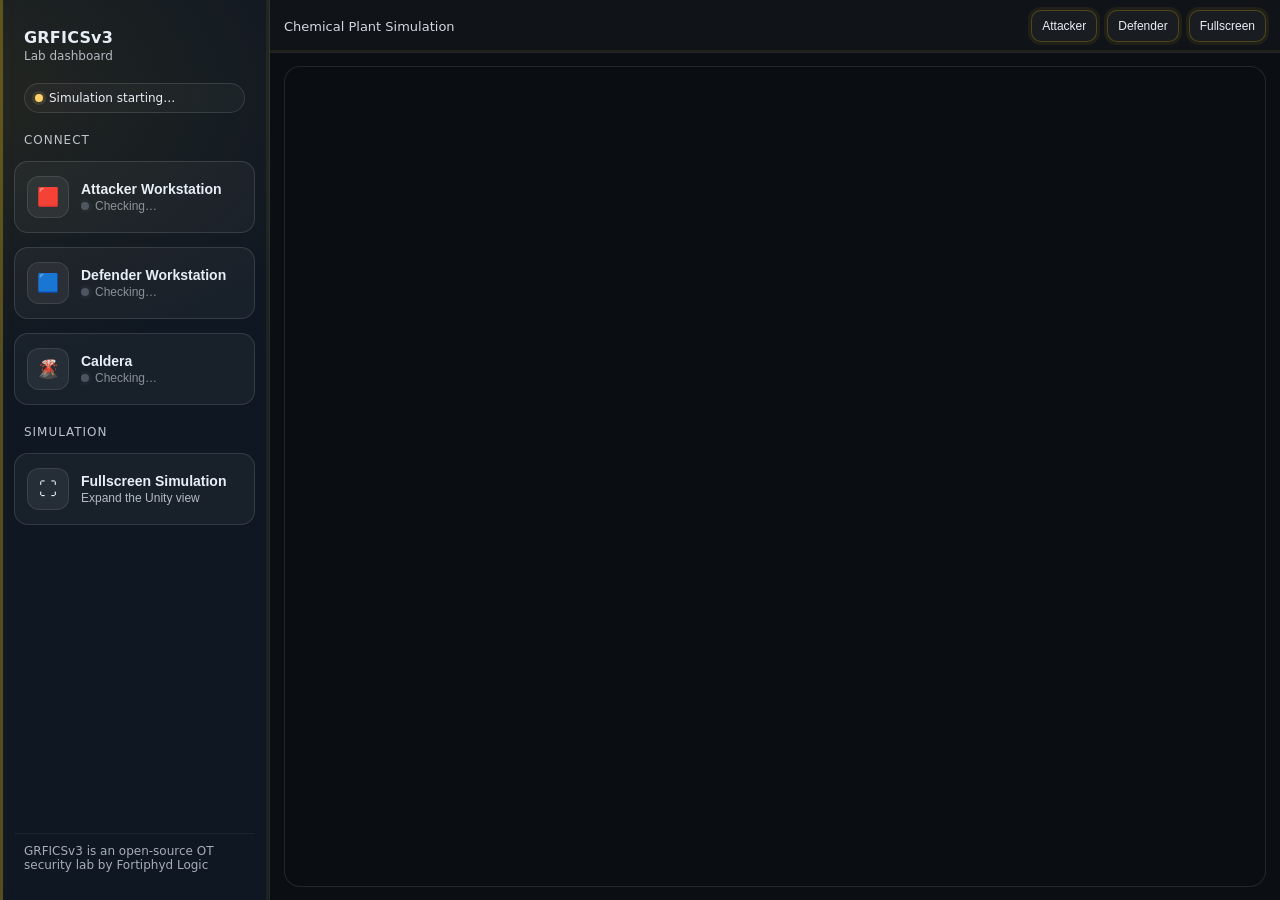
==== simulation/web_visualization/index.html @ d9b7590b "Merge pull request #35 from Fortiphyd/main pull latest main into wazuh work" ====
<!DOCTYPE html>
<html lang="en-us">
  <head>
    <meta charset="utf-8" />
    <meta http-equiv="Content-Type" content="text/html; charset=utf-8" />
    <meta name="viewport" content="width=device-width, initial-scale=1" />

    <title>GRFICSv3 OT Security Lab Dashboard</title>

    <!-- Keep your existing Unity assets -->
    <link rel="shortcut icon" href="TemplateData/favicon.ico" />
    <link rel="stylesheet" href="TemplateData/style.css" />
    <script src="TemplateData/UnityProgress.js"></script>
    <script src="Build/UnityLoader.js"></script>

    <style>
      /* --- Dashboard layout --- */
      html, body {
        height: 100%;
        margin: 0;
        background: #0b0f14;
        color: #e8eef6;
        font-family: system-ui, -apple-system, Segoe UI, Roboto, Arial, sans-serif;
      }

      :root{
          --accent: #d7b114;          /* Fortiphyd gold (tweak if needed) */
          --accent-soft: rgba(215,177,20,0.14);
          --accent-faint: rgba(215,177,20,0.08);
      }

      .app {
        display: flex;
        height: 100vh;
        width: 100vw;
        overflow: hidden;
      }

      .sidebar {
        position:relative;
        width: 270px;
        min-width: 240px;
        max-width: 320px;
        background:
          radial-gradient(800px 500px at -20% 10%, rgba(215,177,20,0.10), transparent 55%),
          #0f1722;
        border-right: 1px solid rgba(255,255,255,0.08);
        box-shadow: inset -3px 0 0 var(--accent-faint);
        padding: 18px 14px;
        box-sizing: border-box;
        display: flex;
        flex-direction: column;
        gap: 14px;
      }

      .sidebar::before{
        content: "";
        position: absolute;
        top: 0;
        left: 0;
        width: 3px;
        height: 100%;
        background: rgba(215,177,20,0.35);
        box-shadow: 0 0 14px rgba(215,177,20,0.10);
}

      .brand {
        display: flex;
        align-items: center;
        gap: 10px;
        padding: 10px 10px 6px 10px;
      }

      .brand .dot {
        width: 10px;
        height: 10px;
        border-radius: 50%;
        background: var(--accent);
        box-shadow: 0 0 0 3px var(--accent-soft);
      }

      .brand h1 {
        font-size: 16px;
        margin: 0;
        letter-spacing: 0.2px;
      }

      .brand p {
        margin: 2px 0 0 0;
        font-size: 12px;
        opacity: 0.75;
      }

      .section-title {
        font-size: 12px;
        opacity: 0.8;
        letter-spacing: 0.08em;
        text-transform: uppercase;
        margin: 6px 10px 0 10px;
      }

      .btn {
        appearance: none;
        border: 1px solid rgba(255,255,255,0.12);
        background: rgba(255,255,255,0.04);
        color: #e8eef6;
        border-radius: 14px;
        padding: 14px 12px;
        cursor: pointer;
        text-align: left;
        transition: transform 120ms ease, background 120ms ease, border-color 120ms ease;
        display: flex;
        gap: 12px;
        align-items: center;
        position: relative;
      }

      .btn:hover {
        transform: translateY(-1px);
        background: rgba(255,255,255,0.07);
        border-color: rgba(215,177,20,0.28);
        box-shadow: 0 0 0 3px var(--accent-faint);
      }

      .btn:active {
        transform: translateY(0px);
      }

      .icon {
        width: 40px;
        height: 40px;
        border-radius: 12px;
        display: grid;
        place-items: center;
        flex: 0 0 40px;
        background: rgba(255,255,255,0.06);
        border: 1px solid rgba(255,255,255,0.10);
        font-size: 18px;
      }

      .btn .meta {
        display: flex;
        flex-direction: column;
        gap: 2px;
        min-width: 0;
        flex: 1;
      }

      .btn .meta .label {
        font-weight: 650;
        font-size: 14px;
        line-height: 1.2;
      }

      .btn .meta .hint {
        font-size: 12px;
        opacity: 0.75;
        overflow: hidden;
        text-overflow: ellipsis;
        white-space: nowrap;
      }

      .pill {
        display: inline-flex;
        align-items: center;
        gap: 6px;
        font-size: 12px;
        padding: 7px 10px;
        border-radius: 999px;
        border: 1px solid rgba(255,255,255,0.12);
        background: rgba(255,255,255,0.03);
        margin: 0 10px;
      }

      .pill .status-dot {
        width: 8px;
        height: 8px;
        border-radius: 50%;
        background: #ffd166;
        box-shadow: 0 0 0 3px rgba(255,209,102,0.12);
      }

      /* --- Tool status chip inside buttons --- */
      .tool-status {
        display: inline-flex;
        align-items: center;
        gap: 6px;
        font-size: 12px;
        opacity: 0.85;
        white-space: nowrap;
      }

      .tool-dot {
        width: 8px;
        height: 8px;
        border-radius: 50%;
        background: #6b7280; /* default gray */
        box-shadow: 0 0 0 3px rgba(107,114,128,0.12);
      }

      .tool-status-text {
        font-size: 12px;
        opacity: 0.85;
      }

      .sidebar-footer {
        margin-top: auto;
        padding: 10px;
        font-size: 12px;
        opacity: 0.7;
        border-top: 1px solid rgba(255,255,255,0.08);
      }

      /* --- Main area (Unity) --- */
      .main {
        flex: 1;
        display: flex;
        flex-direction: column;
        min-width: 0;
      }

      .topbar {
        height: 52px;
        display: flex;
        align-items: center;
        justify-content: space-between;
        padding: 0 14px;
        border-bottom: 1px solid rgba(255,255,255,0.08);
        box-shadow: inset 0 -2px 0 var(--accent-faint);
        background: rgba(255,255,255,0.02);
      }

      .topbar .title {
        font-size: 13px;
        opacity: 0.9;
      }

      .topbar .actions {
        display: flex;
        gap: 10px;
        align-items: center;
      }

      .small-btn {
        border: 1px solid rgba(255,255,255,0.12);
        border-color: rgba(215,177,20,0.28);
        box-shadow: 0 0 0 3px var(--accent-faint);
        background: rgba(255,255,255,0.04);
        color: #e8eef6;
        border-radius: 10px;
        padding: 8px 10px;
        cursor: pointer;
        font-size: 12px;
        transition: background 120ms ease, border-color 120ms ease;
      }

      .small-btn:hover {
        background: rgba(255,255,255,0.07);
        border-color: rgba(255,255,255,0.18);
      }

      .unity-wrap {
        flex: 1;
        min-height: 0;
        display: flex;
        align-items: center;
        justify-content: center;
        padding: 14px;
        box-sizing: border-box;
      }

      /* Make Unity fill available space */
      #unityContainer {
        width: 100%;
        height: 100%;
        max-width: 1400px;
        max-height: 900px;
        border-radius: 16px;
        overflow: hidden;
        border: 1px solid rgba(255,255,255,0.10);
        background: #0a0d12;
      }

      /* Optional: on very wide screens, allow full stretch */
      @media (min-width: 1400px) {
        #unityContainer {
          max-width: none;
          max-height: none;
        }
      }

      /* Mobile-ish: sidebar becomes top bar */
      @media (max-width: 860px) {
        .app {
          flex-direction: column;
        }
        .sidebar {
          width: 100%;
          max-width: none;
          border-right: none;
          border-bottom: 1px solid rgba(255,255,255,0.08);
          flex-direction: row;
          flex-wrap: wrap;
          align-items: center;
        }
        .sidebar-footer {
          display: none;
        }
      }
    </style>

<script>
  var unityInstance = null;

  const toolEndpoints = {
    "localhost": {
      attacker: "http://localhost:6088/",
      defender: "http://localhost:6080/",
      caldera:  "http://localhost:8888/"
    },
    "127.0.0.1": {
      attacker: "http://127.0.0.1:6088/",
      defender: "http://127.0.0.1:6080/",
      caldera:  "http://127.0.0.1:8888/"
    },
    "192.168.95.45": {
      attacker: "http://192.168.90.6:6080/",
      defender: "http://192.168.95.5:6080/",
      caldera:  "http://192.168.90.250:8888/"
    }
  };

  function openTool(name) {
    const host = window.location.hostname;
    const endpoints = toolEndpoints[host] || toolEndpoints["localhost"];
    const url = endpoints[name];

    if (!url) {
      alert(`No URL configured for ${name} on host ${host}`);
      return;
    }

    window.open(url, "_blank", "noopener,noreferrer");
  }

  function getToolUrl(name) {
    const host = window.location.hostname;
    const endpoints = toolEndpoints[host] || toolEndpoints["localhost"];
    return endpoints[name] || null;
  }

  function setStatus(text, color) {
    const label = document.getElementById("statusLabel");
    const dot = document.getElementById("statusDot");
    if (label) label.textContent = text;
    if (dot && color) dot.style.background = color;
  }

  // ---- Tool status polling (stable + no flicker) ----

  // Tuning knobs
  const POLL_MS_STABLE = 6000;   // when stable, check less often
  const POLL_MS_UNSTABLE = 1500; // when starting/flapping, check more often
  const STREAK_TO_CHANGE = 2;    // require 2 consecutive results to flip state

  const toolState = {
    attacker: { current: null, okStreak: 0, failStreak: 0 },
    defender: { current: null, okStreak: 0, failStreak: 0 },
    caldera:  { current: null, okStreak: 0, failStreak: 0 },
  };

  function setToolStatus(toolName, ok, detailText) {
    const dot = document.getElementById(`${toolName}Dot`);
    const text = document.getElementById(`${toolName}Text`);
    if (!dot || !text) return;

    if (ok === true) {
      dot.style.background = "#37d67a";
      dot.style.boxShadow = "0 0 0 3px rgba(55,214,122,0.12)";
      text.textContent = detailText || "Reachable";
    } else if (ok === false) {
      dot.style.background = "#ffd166"; // yellow for "Starting…"
      dot.style.boxShadow = "0 0 0 3px rgba(255,209,102,0.12)";
      text.textContent = detailText || "Starting…";
    } else {
      dot.style.background = "#6b7280"; // gray for unknown/checking
      dot.style.boxShadow = "0 0 0 3px rgba(107,114,128,0.12)";
      text.textContent = detailText || "Checking…";
    }
  }

  async function checkTool(name) {
    const url = getToolUrl(name);
    if (!url) {
      return false;
    }

    try {
      const ctrl = new AbortController();
      const t = setTimeout(() => ctrl.abort(), 900);

      await fetch(url, {
        mode: "no-cors",
        cache: "no-store",
        signal: ctrl.signal
      });

      clearTimeout(t);
      return true;
    } catch {
      return false;
    }
  }

  function applyStabilizedResult(name, okNow) {
    const s = toolState[name];

    if (okNow) {
      s.okStreak += 1;
      s.failStreak = 0;
    } else {
      s.failStreak += 1;
      s.okStreak = 0;
    }

    // Only flip state after we see a streak
    if (okNow && s.current !== true && s.okStreak >= STREAK_TO_CHANGE) {
      s.current = true;
      setToolStatus(name, true, "Reachable");
    } else if (!okNow && s.current !== false && s.failStreak >= STREAK_TO_CHANGE) {
      s.current = false;
      setToolStatus(name, false, "Starting…");
    } else if (s.current === null) {
      // Only show "Checking…" while we don't have enough signal yet
      setToolStatus(name, null, "Checking…");
    }
  }

  function anyUnstable() {
    return Object.values(toolState).some(s => s.current !== true);
  }

  async function pollOnce() {
    const [attOk, defOk, calOk] = await Promise.all([
      checkTool("attacker"),
      checkTool("defender"),
      checkTool("caldera"),
    ]);

    applyStabilizedResult("attacker", attOk);
    applyStabilizedResult("defender", defOk);
    applyStabilizedResult("caldera",  calOk);

    const next = anyUnstable() ? POLL_MS_UNSTABLE : POLL_MS_STABLE;
    setTimeout(pollOnce, next);
  }

const SIM_POLL_MS = 3000;

  function isValidJson(text) {
    try {
      const obj = JSON.parse(text);
      // Basic sanity: must be a non-null object or array
      return obj !== null && (typeof obj === "object");
    } catch {
      return false;
    }
  }

  async function checkSimulationJson() {
    try {
      const res = await fetch("/data/index.php", { cache: "no-store" });
      if (!res.ok) return false;

      const text = await res.text();
      return isValidJson(text);
    } catch {
      return false;
    }
  }

  // Updates the main pill ONLY when it changes (prevents flicker)
  let simLastState = null; // null=unknown, true=running, false=not running
  async function refreshSimulationStatus() {
    const ok = await checkSimulationJson();

    if (ok === simLastState) return; // no change, don't touch UI

    simLastState = ok;
    if (ok) {
      setStatus("Simulation running", "#37d67a");
    } else {
      // Pick wording you like; this reads well during boot/restarts
      setStatus("Simulation starting…", "#ffd166");
    }
  }

  // ---- One load handler: init everything ----
  window.addEventListener("load", function () {
    // Tool indicators start calm
    setToolStatus("attacker", null, "Checking…");
    setToolStatus("defender", null, "Checking…");
    pollOnce();

    refreshSimulationStatus();
    setInterval(refreshSimulationStatus, SIM_POLL_MS);

    // Unity init
    unityInstance = UnityLoader.instantiate(
      "unityContainer",
      "Build/ChemicalPlant.json",
      { onProgress: UnityProgress }
    );

    setStatus("Simulation loading…", "#ffd166");

    // Simple baseline: mark running after a short delay
  });
</script>


  </head>

  <body>
    <div class="app">
      <!-- Left navigation -->
      <aside class="sidebar">
        <div class="brand">
          <div>
            <h1>GRFICSv3</h1>
            <p>Lab dashboard</p>
          </div>
        </div>

        <div class="pill" title="Basic state indicator (Unity load progress still shown in the canvas)">
          <span id="statusDot" class="status-dot"></span>
          <span id="statusLabel">Starting…</span>
        </div>

        <div class="section-title">Connect</div>

        <button class="btn" onclick="openTool('attacker')">
          <div class="icon">🟥</div>
          <div class="meta">
            <div class="label">Attacker Workstation</div>
            <div class="hint">
              <span class="tool-status">
                <span id="attackerDot" class="tool-dot"></span>
                <span id="attackerText" class="tool-status-text">Checking…</span>
              </span>
            </div>
          </div>
        </button>

        <button class="btn" onclick="openTool('defender')">
          <div class="icon">🟦</div>
          <div class="meta">
            <div class="label">Defender Workstation</div>
            <div class="hint">
              <span class="tool-status">
                <span id="defenderDot" class="tool-dot"></span>
                <span id="defenderText" class="tool-status-text">Checking…</span>
              </span>
            </div>
          </div>
        </button>

        <button class="btn" onclick="openTool('caldera')">
          <div class="icon">🌋</div>
          <div class="meta">
            <div class="label">Caldera</div>
            <div class="hint">
              <span class="tool-status">
                <span id="calderaDot" class="tool-dot"></span>
                <span id="calderaText" class="tool-status-text">Checking…</span>
              </span>
            </div>
          </div>
        </button>

        <div class="section-title">Simulation</div>

        <button class="btn" onclick="unityInstance && unityInstance.SetFullscreen(1)">
          <div class="icon">⛶</div>
          <div class="meta">
            <div class="label">Fullscreen Simulation</div>
            <div class="hint">Expand the Unity view</div>
          </div>
        </button>

        <div class="sidebar-footer">
          GRFICSv3 is an open-source OT security lab by Fortiphyd Logic
        </div>
      </aside>

      <!-- Main content (Unity focus) -->
      <main class="main">
        <div class="topbar">
          <div class="title">Chemical Plant Simulation</div>
          <div class="actions">
            <button class="small-btn" onclick="openTool('attacker')">Attacker</button>
            <button class="small-btn" onclick="openTool('defender')">Defender</button>
            <button class="small-btn" onclick="unityInstance && unityInstance.SetFullscreen(1)">Fullscreen</button>
          </div>
        </div>

        <div class="unity-wrap">
          <div id="unityContainer"></div>
        </div>
      </main>
    </div>

  </body>
</html>
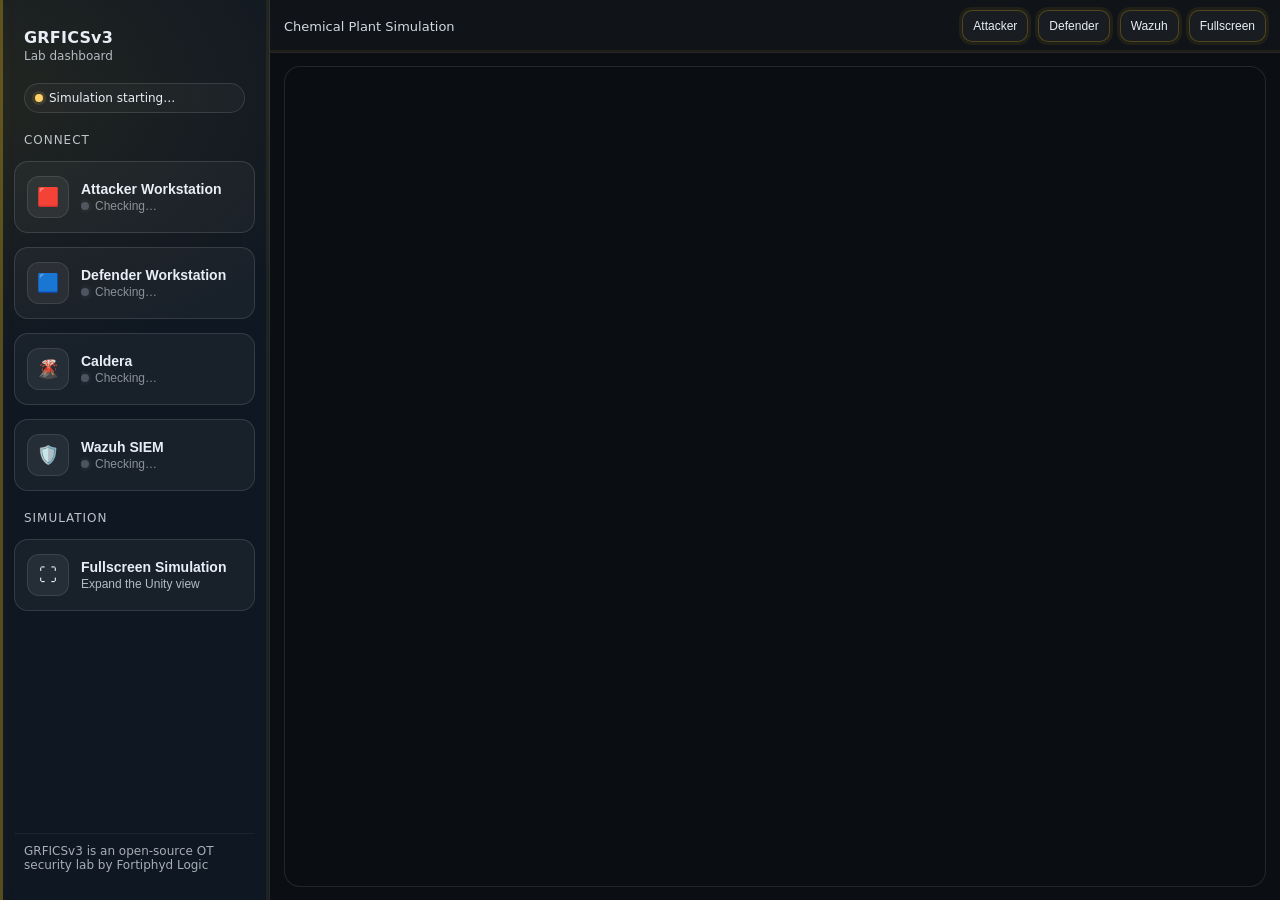
==== commit 87bc78ac: "add Wazuh SIEM button to lab dashboard Adds a Wazuh sidebar button (with live status polling) and to" ====
--- a/simulation/web_visualization/index.html
+++ b/simulation/web_visualization/index.html
@@ -316,17 +316,20 @@
     "localhost": {
       attacker: "http://localhost:6088/",
       defender: "http://localhost:6080/",
-      caldera:  "http://localhost:8888/"
+      caldera:  "http://localhost:8888/",
+      wazuh:    "http://localhost:5601/"
     },
     "127.0.0.1": {
       attacker: "http://127.0.0.1:6088/",
       defender: "http://127.0.0.1:6080/",
-      caldera:  "http://127.0.0.1:8888/"
+      caldera:  "http://127.0.0.1:8888/",
+      wazuh:    "http://127.0.0.1:5601/"
     },
     "192.168.95.45": {
       attacker: "http://192.168.90.6:6080/",
       defender: "http://192.168.95.5:6080/",
-      caldera:  "http://192.168.90.250:8888/"
+      caldera:  "http://192.168.90.250:8888/",
+      wazuh:    "http://192.168.90.20:5601/"
     }
   };
 
@@ -367,6 +370,7 @@
     attacker: { current: null, okStreak: 0, failStreak: 0 },
     defender: { current: null, okStreak: 0, failStreak: 0 },
     caldera:  { current: null, okStreak: 0, failStreak: 0 },
+    wazuh:    { current: null, okStreak: 0, failStreak: 0 },
   };
 
   function setToolStatus(toolName, ok, detailText) {
@@ -441,15 +445,17 @@
   }
 
   async function pollOnce() {
-    const [attOk, defOk, calOk] = await Promise.all([
+    const [attOk, defOk, calOk, wazOk] = await Promise.all([
       checkTool("attacker"),
       checkTool("defender"),
       checkTool("caldera"),
+      checkTool("wazuh"),
     ]);
 
     applyStabilizedResult("attacker", attOk);
     applyStabilizedResult("defender", defOk);
     applyStabilizedResult("caldera",  calOk);
+    applyStabilizedResult("wazuh",    wazOk);
 
     const next = anyUnstable() ? POLL_MS_UNSTABLE : POLL_MS_STABLE;
     setTimeout(pollOnce, next);
@@ -500,6 +506,7 @@
     // Tool indicators start calm
     setToolStatus("attacker", null, "Checking…");
     setToolStatus("defender", null, "Checking…");
+    setToolStatus("wazuh",    null, "Checking…");
     pollOnce();
 
     refreshSimulationStatus();
@@ -578,6 +585,19 @@
           </div>
         </button>
 
+        <button class="btn" onclick="openTool('wazuh')">
+          <div class="icon">🛡️</div>
+          <div class="meta">
+            <div class="label">Wazuh SIEM</div>
+            <div class="hint">
+              <span class="tool-status">
+                <span id="wazuhDot" class="tool-dot"></span>
+                <span id="wazuhText" class="tool-status-text">Checking…</span>
+              </span>
+            </div>
+          </div>
+        </button>
+
         <div class="section-title">Simulation</div>
 
         <button class="btn" onclick="unityInstance && unityInstance.SetFullscreen(1)">
@@ -600,6 +620,7 @@
           <div class="actions">
             <button class="small-btn" onclick="openTool('attacker')">Attacker</button>
             <button class="small-btn" onclick="openTool('defender')">Defender</button>
+            <button class="small-btn" onclick="openTool('wazuh')">Wazuh</button>
             <button class="small-btn" onclick="unityInstance && unityInstance.SetFullscreen(1)">Fullscreen</button>
           </div>
         </div>
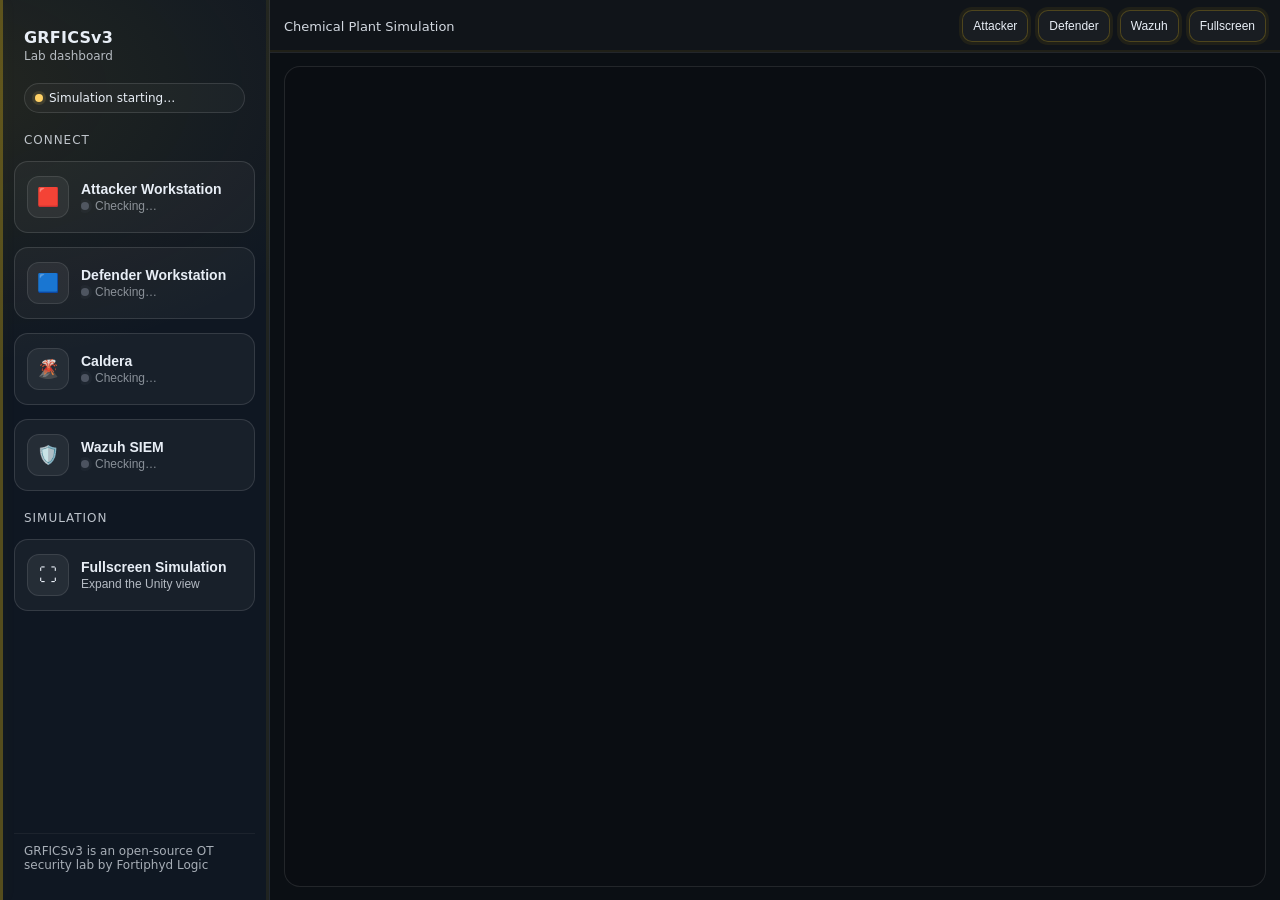
==== commit 95a0be89: "Merge remote-tracking branch 'upstream/main'" ====
--- a/simulation/web_visualization/index.html
+++ b/simulation/web_visualization/index.html
@@ -8,7 +8,7 @@
     <title>GRFICSv3 OT Security Lab Dashboard</title>
 
     <!-- Keep your existing Unity assets -->
-    <link rel="shortcut icon" href="TemplateData/favicon.ico" />
+    <link rel="icon" type="image/png" href="TemplateData/D_lock.png" />
     <link rel="stylesheet" href="TemplateData/style.css" />
     <script src="TemplateData/UnityProgress.js"></script>
     <script src="Build/UnityLoader.js"></script>
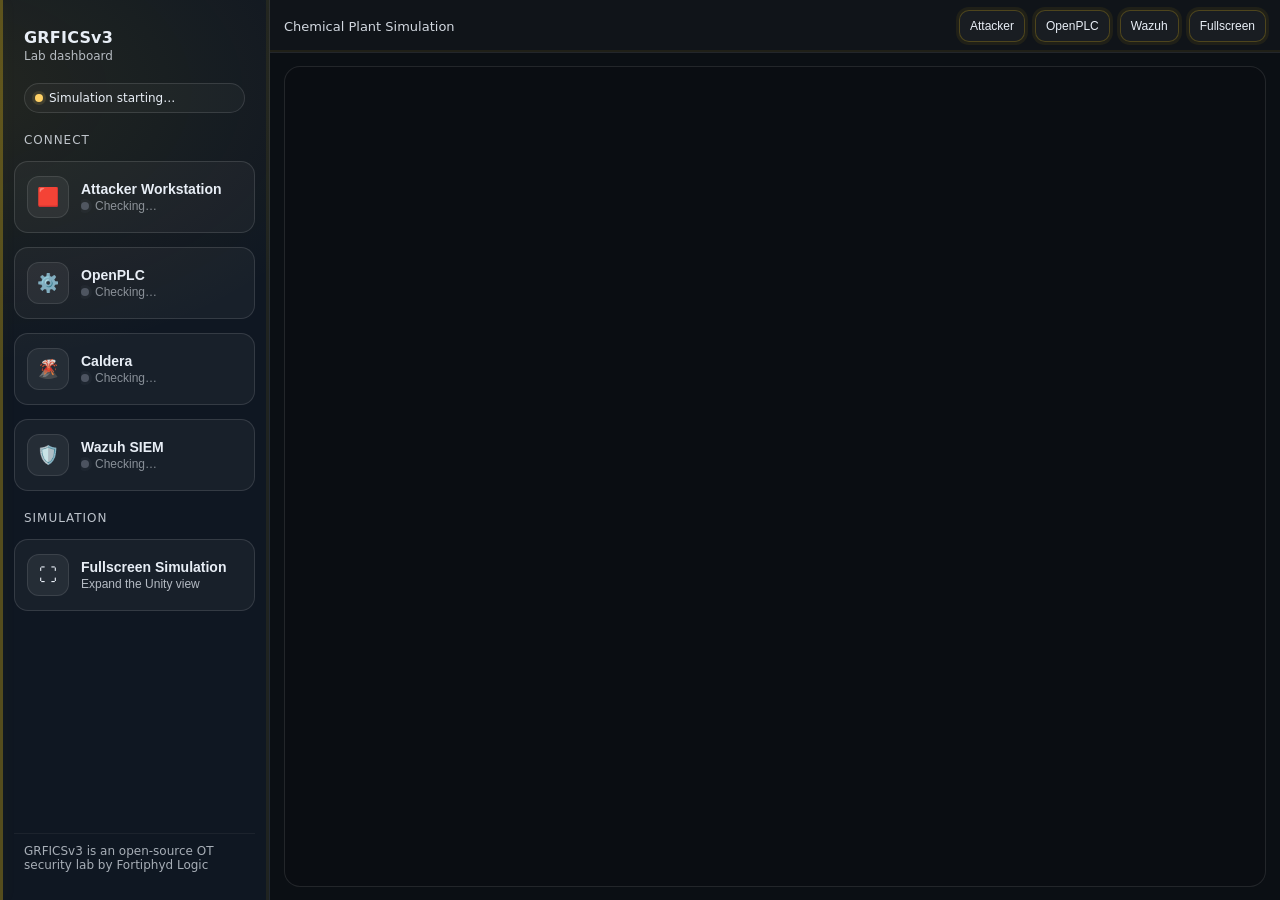
==== commit 113cb2f7: "Link dashboard to OpenPLC" ====
--- a/simulation/web_visualization/index.html
+++ b/simulation/web_visualization/index.html
@@ -315,27 +315,48 @@
   const toolEndpoints = {
     "localhost": {
       attacker: "http://localhost:6088/",
-      defender: "http://localhost:6080/",
+      plc:      "http://localhost:8080/dashboard",
       caldera:  "http://localhost:8888/",
       wazuh:    "http://localhost:5601/"
     },
     "127.0.0.1": {
       attacker: "http://127.0.0.1:6088/",
-      defender: "http://127.0.0.1:6080/",
+      plc:      "http://127.0.0.1:8080/dashboard",
       caldera:  "http://127.0.0.1:8888/",
       wazuh:    "http://127.0.0.1:5601/"
-    },
-    "192.168.95.45": {
-      attacker: "http://192.168.90.6:6080/",
-      defender: "http://192.168.95.5:6080/",
-      caldera:  "http://192.168.90.250:8888/",
-      wazuh:    "http://192.168.90.20:5601/"
     }
   };
+
+  function defaultHostEndpoints(host) {
+    const port = window.location.port;
+    if (port && port !== "80" && port !== "443") {
+      return null;
+    }
+    return toolEndpoints[host] || null;
+  }
+
+  function internalToolEndpoints(host) {
+    const match = /^192\.168\.(\d+)\.45$/.exec(host);
+    if (!match) return null;
+
+    const icsOctet = Number(match[1]);
+    if (!Number.isInteger(icsOctet) || icsOctet <= 5 || icsOctet > 254) {
+      return null;
+    }
+
+    const icsPrefix = `192.168.${icsOctet}`;
+    const dmzPrefix = `192.168.${icsOctet - 5}`;
+    return {
+      attacker: `http://${dmzPrefix}.6:6080/`,
+      plc:      `http://${icsPrefix}.2:8080/dashboard`,
+      caldera:  `http://${dmzPrefix}.250:8888/`,
+      wazuh:    `http://${dmzPrefix}.20:5601/`
+    };
+  }
 
   function openTool(name) {
     const host = window.location.hostname;
-    const endpoints = toolEndpoints[host] || toolEndpoints["localhost"];
+    const endpoints = defaultHostEndpoints(host) || internalToolEndpoints(host) || externalToolEndpoints();
     const url = endpoints[name];
 
     if (!url) {
@@ -348,9 +369,29 @@
 
   function getToolUrl(name) {
     const host = window.location.hostname;
-    const endpoints = toolEndpoints[host] || toolEndpoints["localhost"];
+    const endpoints = defaultHostEndpoints(host) || internalToolEndpoints(host) || externalToolEndpoints();
     return endpoints[name] || null;
   }
+
+  function externalToolEndpoints() {
+    const host = window.location.hostname || "localhost";
+    const port = Number(window.location.port || "80");
+    let offset = 0;
+    if (port >= 12080) {
+      offset = 10000 + (port - 12080);
+    } else if (port >= 10080) {
+      offset = port - 80;
+    }
+    return {
+      attacker: `http://${host}:${6088 + offset}/`,
+      plc:      `http://${host}:${8080 + offset}/dashboard`,
+      caldera:  `http://${host}:${8888 + offset}/`,
+      wazuh:    `http://${host}:${5601 + offset}/`
+    };
+  }
+
+  window.openTool = openTool;
+  window.getToolUrl = getToolUrl;
 
   function setStatus(text, color) {
     const label = document.getElementById("statusLabel");
@@ -368,7 +409,7 @@
 
   const toolState = {
     attacker: { current: null, okStreak: 0, failStreak: 0 },
-    defender: { current: null, okStreak: 0, failStreak: 0 },
+    plc:      { current: null, okStreak: 0, failStreak: 0 },
     caldera:  { current: null, okStreak: 0, failStreak: 0 },
     wazuh:    { current: null, okStreak: 0, failStreak: 0 },
   };
@@ -447,13 +488,13 @@
   async function pollOnce() {
     const [attOk, defOk, calOk, wazOk] = await Promise.all([
       checkTool("attacker"),
-      checkTool("defender"),
+      checkTool("plc"),
       checkTool("caldera"),
       checkTool("wazuh"),
     ]);
 
     applyStabilizedResult("attacker", attOk);
-    applyStabilizedResult("defender", defOk);
+    applyStabilizedResult("plc",      defOk);
     applyStabilizedResult("caldera",  calOk);
     applyStabilizedResult("wazuh",    wazOk);
 
@@ -505,7 +546,8 @@
   window.addEventListener("load", function () {
     // Tool indicators start calm
     setToolStatus("attacker", null, "Checking…");
-    setToolStatus("defender", null, "Checking…");
+    setToolStatus("plc",      null, "Checking…");
+    setToolStatus("caldera",  null, "Checking…");
     setToolStatus("wazuh",    null, "Checking…");
     pollOnce();
 
@@ -559,14 +601,14 @@
           </div>
         </button>
 
-        <button class="btn" onclick="openTool('defender')">
-          <div class="icon">🟦</div>
+        <button class="btn" onclick="openTool('plc')">
+          <div class="icon">⚙️</div>
           <div class="meta">
-            <div class="label">Defender Workstation</div>
+            <div class="label">OpenPLC</div>
             <div class="hint">
               <span class="tool-status">
-                <span id="defenderDot" class="tool-dot"></span>
-                <span id="defenderText" class="tool-status-text">Checking…</span>
+                <span id="plcDot" class="tool-dot"></span>
+                <span id="plcText" class="tool-status-text">Checking…</span>
               </span>
             </div>
           </div>
@@ -619,7 +661,7 @@
           <div class="title">Chemical Plant Simulation</div>
           <div class="actions">
             <button class="small-btn" onclick="openTool('attacker')">Attacker</button>
-            <button class="small-btn" onclick="openTool('defender')">Defender</button>
+            <button class="small-btn" onclick="openTool('plc')">OpenPLC</button>
             <button class="small-btn" onclick="openTool('wazuh')">Wazuh</button>
             <button class="small-btn" onclick="unityInstance && unityInstance.SetFullscreen(1)">Fullscreen</button>
           </div>
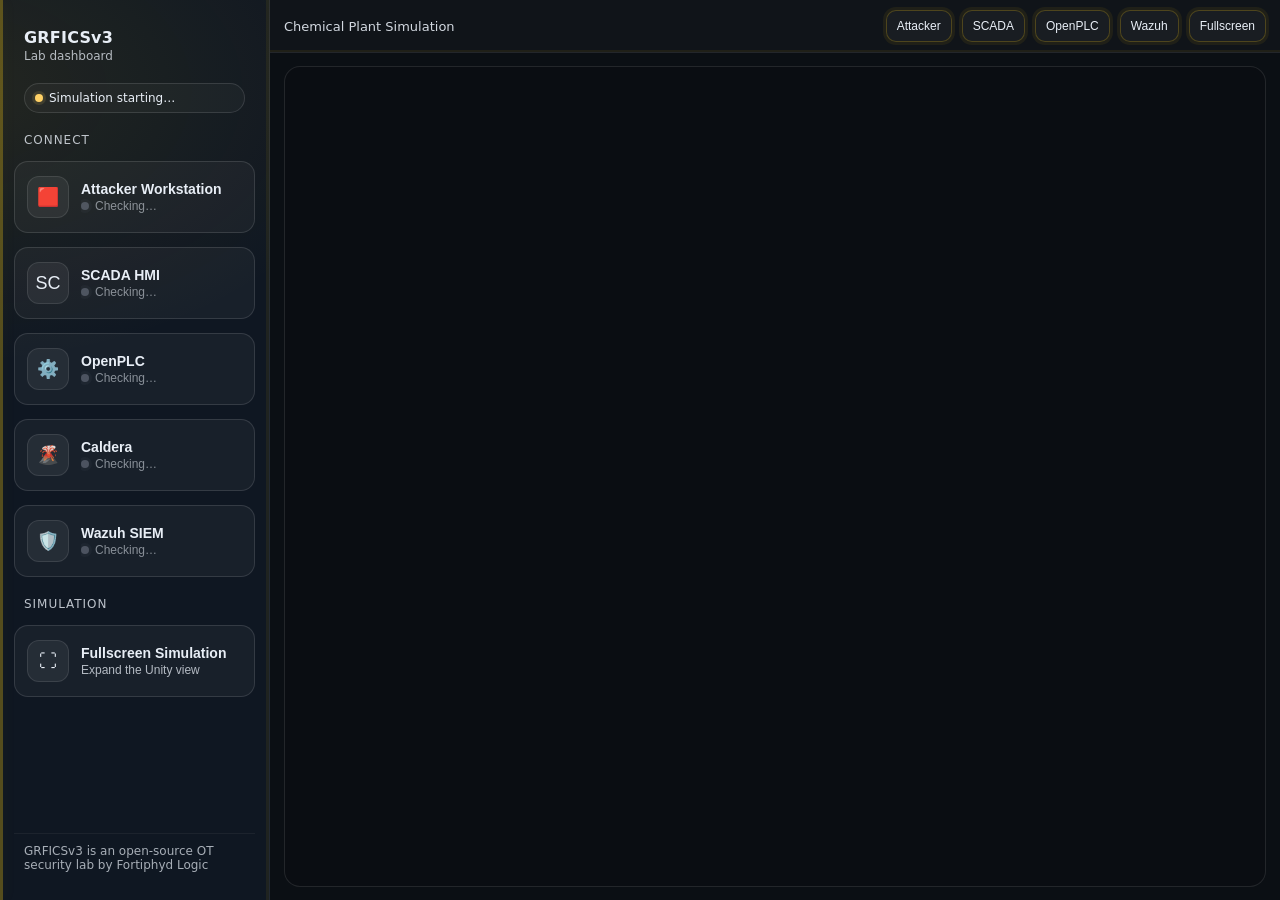
==== commit 4089fb45: "Harden multi-session lab recovery" ====
--- a/simulation/web_visualization/index.html
+++ b/simulation/web_visualization/index.html
@@ -315,12 +315,14 @@
   const toolEndpoints = {
     "localhost": {
       attacker: "http://localhost:6088/",
+      scada:    "http://localhost:6081/",
       plc:      "http://localhost:8080/dashboard",
       caldera:  "http://localhost:8888/",
       wazuh:    "http://localhost:5601/"
     },
     "127.0.0.1": {
       attacker: "http://127.0.0.1:6088/",
+      scada:    "http://127.0.0.1:6081/",
       plc:      "http://127.0.0.1:8080/dashboard",
       caldera:  "http://127.0.0.1:8888/",
       wazuh:    "http://127.0.0.1:5601/"
@@ -348,6 +350,7 @@
     const dmzPrefix = `192.168.${icsOctet - 5}`;
     return {
       attacker: `http://${dmzPrefix}.6:6080/`,
+      scada:    `http://${dmzPrefix}.107:8080/`,
       plc:      `http://${icsPrefix}.2:8080/dashboard`,
       caldera:  `http://${dmzPrefix}.250:8888/`,
       wazuh:    `http://${dmzPrefix}.20:5601/`
@@ -384,6 +387,7 @@
     }
     return {
       attacker: `http://${host}:${6088 + offset}/`,
+      scada:    `http://${host}:${6081 + offset}/`,
       plc:      `http://${host}:${8080 + offset}/dashboard`,
       caldera:  `http://${host}:${8888 + offset}/`,
       wazuh:    `http://${host}:${5601 + offset}/`
@@ -409,6 +413,7 @@
 
   const toolState = {
     attacker: { current: null, okStreak: 0, failStreak: 0 },
+    scada:    { current: null, okStreak: 0, failStreak: 0 },
     plc:      { current: null, okStreak: 0, failStreak: 0 },
     caldera:  { current: null, okStreak: 0, failStreak: 0 },
     wazuh:    { current: null, okStreak: 0, failStreak: 0 },
@@ -486,14 +491,16 @@
   }
 
   async function pollOnce() {
-    const [attOk, defOk, calOk, wazOk] = await Promise.all([
+    const [attOk, scadaOk, defOk, calOk, wazOk] = await Promise.all([
       checkTool("attacker"),
+      checkTool("scada"),
       checkTool("plc"),
       checkTool("caldera"),
       checkTool("wazuh"),
     ]);
 
     applyStabilizedResult("attacker", attOk);
+    applyStabilizedResult("scada",    scadaOk);
     applyStabilizedResult("plc",      defOk);
     applyStabilizedResult("caldera",  calOk);
     applyStabilizedResult("wazuh",    wazOk);
@@ -546,6 +553,7 @@
   window.addEventListener("load", function () {
     // Tool indicators start calm
     setToolStatus("attacker", null, "Checking…");
+    setToolStatus("scada",    null, "Checking…");
     setToolStatus("plc",      null, "Checking…");
     setToolStatus("caldera",  null, "Checking…");
     setToolStatus("wazuh",    null, "Checking…");
@@ -601,6 +609,19 @@
           </div>
         </button>
 
+        <button class="btn" onclick="openTool('scada')">
+          <div class="icon">SC</div>
+          <div class="meta">
+            <div class="label">SCADA HMI</div>
+            <div class="hint">
+              <span class="tool-status">
+                <span id="scadaDot" class="tool-dot"></span>
+                <span id="scadaText" class="tool-status-text">Checking…</span>
+              </span>
+            </div>
+          </div>
+        </button>
+
         <button class="btn" onclick="openTool('plc')">
           <div class="icon">⚙️</div>
           <div class="meta">
@@ -661,6 +682,7 @@
           <div class="title">Chemical Plant Simulation</div>
           <div class="actions">
             <button class="small-btn" onclick="openTool('attacker')">Attacker</button>
+            <button class="small-btn" onclick="openTool('scada')">SCADA</button>
             <button class="small-btn" onclick="openTool('plc')">OpenPLC</button>
             <button class="small-btn" onclick="openTool('wazuh')">Wazuh</button>
             <button class="small-btn" onclick="unityInstance && unityInstance.SetFullscreen(1)">Fullscreen</button>
